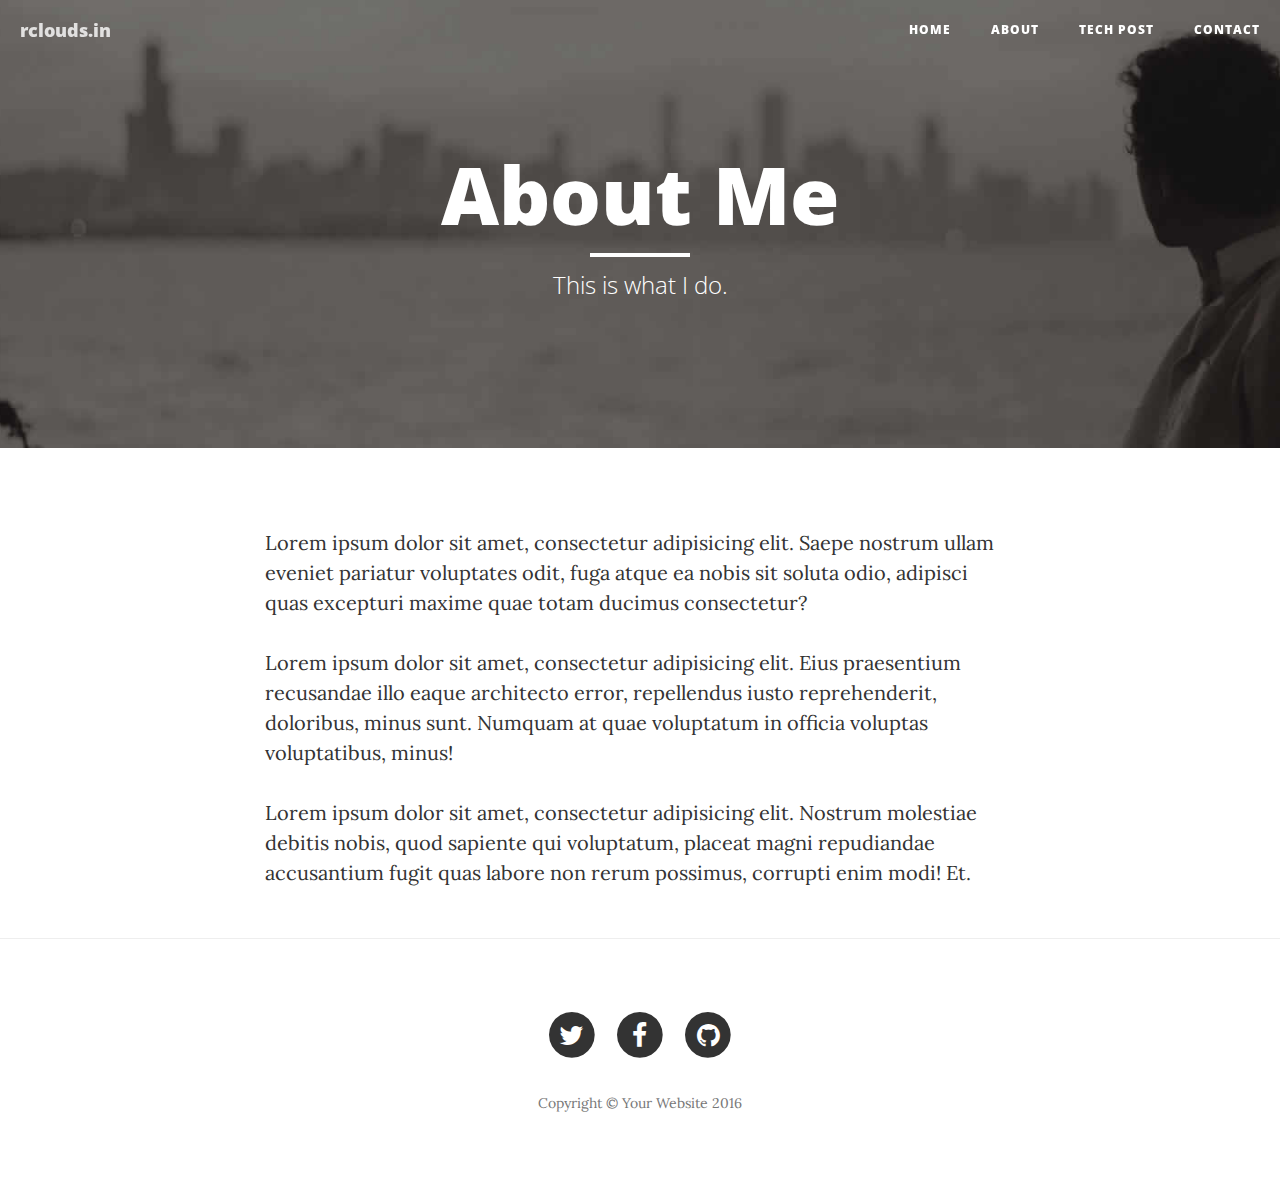
==== about.html @ 5395b3c4 "html changed as site is under con" ====
<!DOCTYPE html>
<html lang="en">

<head>

    <meta charset="utf-8">
    <meta http-equiv="X-UA-Compatible" content="IE=edge">
    <meta name="viewport" content="width=device-width, initial-scale=1">
    <meta name="description" content="">
    <meta name="author" content="">

    <title>Clean Blog - About</title>

    <!-- Bootstrap Core CSS -->
    <link href="vendor/bootstrap/css/bootstrap.min.css" rel="stylesheet">

    <!-- Theme CSS -->
    <link href="css/clean-blog.min.css" rel="stylesheet">

    <!-- Custom Fonts -->
    <link href="vendor/font-awesome/css/font-awesome.min.css" rel="stylesheet" type="text/css">
    <link href='https://fonts.googleapis.com/css?family=Lora:400,700,400italic,700italic' rel='stylesheet' type='text/css'>
    <link href='https://fonts.googleapis.com/css?family=Open+Sans:300italic,400italic,600italic,700italic,800italic,400,300,600,700,800' rel='stylesheet' type='text/css'>

    <!-- HTML5 Shim and Respond.js IE8 support of HTML5 elements and media queries -->
    <!-- WARNING: Respond.js doesn't work if you view the page via file:// -->
    <!--[if lt IE 9]>
        <script src="https://oss.maxcdn.com/libs/html5shiv/3.7.0/html5shiv.js"></script>
        <script src="https://oss.maxcdn.com/libs/respond.js/1.4.2/respond.min.js"></script>
    <![endif]-->

</head>

<body>

    <!-- Navigation -->
    <nav class="navbar navbar-default navbar-custom navbar-fixed-top">
        <div class="container-fluid">
            <!-- Brand and toggle get grouped for better mobile display -->
            <div class="navbar-header page-scroll">
                <button type="button" class="navbar-toggle" data-toggle="collapse" data-target="#bs-example-navbar-collapse-1">
                    <span class="sr-only">Toggle navigation</span>
                    Menu <i class="fa fa-bars"></i>
                </button>
                <a class="navbar-brand" href="index.html">rclouds.in</a>
            </div>

            <!-- Collect the nav links, forms, and other content for toggling -->
            <div class="collapse navbar-collapse" id="bs-example-navbar-collapse-1">
                <ul class="nav navbar-nav navbar-right">
                    <li>
                        <a href="index.html">Home</a>
                    </li>
                    <li>
                        <a href="about.html">About</a>
                    </li>
                    <li>
                        <a href="post.html">Tech Post</a>
                    </li>
                    <li>
                        <a href="contact.html">Contact</a>
                    </li>
                </ul>
            </div>
            <!-- /.navbar-collapse -->
        </div>
        <!-- /.container -->
    </nav>

    <!-- Page Header -->
    <!-- Set your background image for this header on the line below. -->
    <header class="intro-header" style="background-image: url('img/about-bg.jpg')">
        <div class="container">
            <div class="row">
                <div class="col-lg-8 col-lg-offset-2 col-md-10 col-md-offset-1">
                    <div class="page-heading">
                        <h1>About Me</h1>
                        <hr class="small">
                        <span class="subheading">This is what I do.</span>
                    </div>
                </div>
            </div>
        </div>
    </header>

    <!-- Main Content -->
    <div class="container">
        <div class="row">
            <div class="col-lg-8 col-lg-offset-2 col-md-10 col-md-offset-1">
                <p>Lorem ipsum dolor sit amet, consectetur adipisicing elit. Saepe nostrum ullam eveniet pariatur voluptates odit, fuga atque ea nobis sit soluta odio, adipisci quas excepturi maxime quae totam ducimus consectetur?</p>
                <p>Lorem ipsum dolor sit amet, consectetur adipisicing elit. Eius praesentium recusandae illo eaque architecto error, repellendus iusto reprehenderit, doloribus, minus sunt. Numquam at quae voluptatum in officia voluptas voluptatibus, minus!</p>
                <p>Lorem ipsum dolor sit amet, consectetur adipisicing elit. Nostrum molestiae debitis nobis, quod sapiente qui voluptatum, placeat magni repudiandae accusantium fugit quas labore non rerum possimus, corrupti enim modi! Et.</p>
            </div>
        </div>
    </div>

    <hr>

    <!-- Footer -->
    <footer>
        <div class="container">
            <div class="row">
                <div class="col-lg-8 col-lg-offset-2 col-md-10 col-md-offset-1">
                    <ul class="list-inline text-center">
                        <li>
                            <a href="#">
                                <span class="fa-stack fa-lg">
                                    <i class="fa fa-circle fa-stack-2x"></i>
                                    <i class="fa fa-twitter fa-stack-1x fa-inverse"></i>
                                </span>
                            </a>
                        </li>
                        <li>
                            <a href="#">
                                <span class="fa-stack fa-lg">
                                    <i class="fa fa-circle fa-stack-2x"></i>
                                    <i class="fa fa-facebook fa-stack-1x fa-inverse"></i>
                                </span>
                            </a>
                        </li>
                        <li>
                            <a href="#">
                                <span class="fa-stack fa-lg">
                                    <i class="fa fa-circle fa-stack-2x"></i>
                                    <i class="fa fa-github fa-stack-1x fa-inverse"></i>
                                </span>
                            </a>
                        </li>
                    </ul>
                    <p class="copyright text-muted">Copyright &copy; Your Website 2016</p>
                </div>
            </div>
        </div>
    </footer>

    <!-- jQuery -->
    <script src="vendor/jquery/jquery.min.js"></script>

    <!-- Bootstrap Core JavaScript -->
    <script src="vendor/bootstrap/js/bootstrap.min.js"></script>

    <!-- Contact Form JavaScript -->
    <script src="js/jqBootstrapValidation.js"></script>
    <script src="js/contact_me.js"></script>

    <!-- Theme JavaScript -->
    <script src="js/clean-blog.min.js"></script>

</body>

</html>
---- css/clean-blog.min.css ----
/*!
 * Start Bootstrap - Clean Blog v3.3.7+1 (http://startbootstrap.com/template-overviews/clean-blog)
 * Copyright 2013-2017 Start Bootstrap
 * Licensed under MIT (https://github.com/BlackrockDigital/startbootstrap/blob/gh-pages/LICENSE)
 */a,body{color:#333}.navbar-custom .nav li a,.navbar-custom .navbar-brand,h1,h2,h3,h4,h5,h6{font-weight:800}.caption,.intro-header .page-heading,.intro-header .site-heading,footer .copyright{text-align:center}body{font-family:Lora,'Times New Roman',serif;font-size:20px;-webkit-tap-highlight-color:#0085A1}.intro-header .page-heading .subheading,.intro-header .post-heading .subheading,.intro-header .site-heading .subheading,.navbar-custom,h1,h2,h3,h4,h5,h6{font-family:'Open Sans','Helvetica Neue',Helvetica,Arial,sans-serif}p{line-height:1.5;margin:30px 0}p a{text-decoration:underline}a:focus,a:hover{color:#0085A1}a img:focus,a img:hover{cursor:zoom-in}blockquote{color:#777;font-style:italic}hr.small{max-width:100px;margin:15px auto;border-width:4px;border-color:#fff}.navbar-custom{position:absolute;top:0;left:0;width:100%;z-index:3}.navbar-custom .navbar-header .navbar-toggle{color:#777;font-weight:800;text-transform:uppercase;font-size:12px}.navbar-custom .nav li a{text-transform:uppercase;font-size:12px;letter-spacing:1px}@media only screen and (min-width:768px){.navbar-custom{background:0 0;border-bottom:1px solid transparent}.navbar-custom .navbar-brand{color:#fff;padding:20px}.navbar-custom .navbar-brand:focus,.navbar-custom .navbar-brand:hover{color:rgba(255,255,255,.8)}.navbar-custom .nav li a{color:#fff;padding:20px}.navbar-custom .nav li a:focus,.navbar-custom .nav li a:hover{color:rgba(255,255,255,.8)}.navbar-custom .nav li ul.dropdown-menu a{color:#333}.navbar-custom .nav li ul.dropdown-menu a:focus,.navbar-custom .nav li ul.dropdown-menu a:hover{color:#0085A1}}@media only screen and (min-width:1170px){.navbar-custom{-webkit-transition:background-color .3s;-moz-transition:background-color .3s;transition:background-color .3s;-webkit-transform:translate3d(0,0,0);-moz-transform:translate3d(0,0,0);-ms-transform:translate3d(0,0,0);-o-transform:translate3d(0,0,0);transform:translate3d(0,0,0);-webkit-backface-visibility:hidden;backface-visibility:hidden}.navbar-custom.is-fixed{position:fixed;top:-61px;background-color:rgba(255,255,255,.9);border-bottom:1px solid #f2f2f2;-webkit-transition:-webkit-transform .3s;-moz-transition:-moz-transform .3s;transition:transform .3s}.navbar-custom.is-fixed .navbar-brand{color:#333}.navbar-custom.is-fixed .navbar-brand:focus,.navbar-custom.is-fixed .navbar-brand:hover{color:#0085A1}.navbar-custom.is-fixed .nav li a{color:#333}.navbar-custom.is-fixed .nav li a:focus,.navbar-custom.is-fixed .nav li a:hover{color:#0085A1}.navbar-custom.is-visible{-webkit-transform:translate3d(0,100%,0);-moz-transform:translate3d(0,100%,0);-ms-transform:translate3d(0,100%,0);-o-transform:translate3d(0,100%,0);transform:translate3d(0,100%,0)}}.intro-header{background:center center no-repeat;-webkit-background-size:cover;-moz-background-size:cover;background-size:cover;-o-background-size:cover;margin-bottom:50px}.intro-header .page-heading,.intro-header .post-heading,.intro-header .site-heading{padding:100px 0 50px;color:#fff}.intro-header .page-heading h1,.intro-header .site-heading h1{margin-top:0;font-size:50px}.intro-header .page-heading .subheading,.intro-header .site-heading .subheading{font-size:24px;line-height:1.1;display:block;font-weight:300;margin:10px 0 0}@media only screen and (min-width:768px){.intro-header .page-heading,.intro-header .post-heading,.intro-header .site-heading{padding:150px 0}.intro-header .page-heading h1,.intro-header .site-heading h1{font-size:80px}}.intro-header .post-heading h1{font-size:35px}.intro-header .post-heading .meta,.intro-header .post-heading .subheading{line-height:1.1;display:block}.intro-header .post-heading .subheading{font-size:24px;margin:10px 0 30px;font-weight:600}.intro-header .post-heading .meta{font-family:Lora,'Times New Roman',serif;font-style:italic;font-weight:300;font-size:20px}.intro-header .post-heading .meta a{color:#fff}@media only screen and (min-width:768px){.intro-header .post-heading h1{font-size:55px}.intro-header .post-heading .subheading{font-size:30px}}.post-preview>a{color:#333}.post-preview>a:focus,.post-preview>a:hover{text-decoration:none;color:#0085A1}.post-preview>a>.post-title{font-size:30px;margin-top:30px;margin-bottom:10px}.post-preview>a>.post-subtitle{margin:0 0 10px;font-weight:300}.post-preview>.post-meta{color:#777;font-size:18px;font-style:italic;margin-top:0}.post-preview>.post-meta>a{text-decoration:none;color:#333}.post-preview>.post-meta>a:focus,.post-preview>.post-meta>a:hover{color:#0085A1;text-decoration:underline}@media only screen and (min-width:768px){.post-preview>a>.post-title{font-size:36px}}.section-heading{font-size:36px;margin-top:60px;font-weight:700}.btn,.pager li>a,.pager li>span{font-family:'Open Sans','Helvetica Neue',Helvetica,Arial,sans-serif;text-transform:uppercase;font-weight:800;letter-spacing:1px}.caption{font-size:14px;padding:10px;font-style:italic;margin:0;display:block;border-bottom-right-radius:5px;border-bottom-left-radius:5px}footer{padding:50px 0 65px}footer .list-inline{margin:0;padding:0}footer .copyright{font-size:14px;margin-bottom:0}.floating-label-form-group{font-size:14px;position:relative;margin-bottom:0;padding-bottom:.5em;border-bottom:1px solid #eee}.floating-label-form-group input,.floating-label-form-group textarea{z-index:1;position:relative;padding-right:0;padding-left:0;border:none;border-radius:0;font-size:1.5em;background:0 0;box-shadow:none!important;resize:none}.floating-label-form-group label{display:block;z-index:0;position:relative;top:2em;margin:0;font-size:.85em;line-height:1.764705882em;vertical-align:middle;vertical-align:baseline;opacity:0;-webkit-transition:top .3s ease,opacity .3s ease;-moz-transition:top .3s ease,opacity .3s ease;-ms-transition:top .3s ease,opacity .3s ease;transition:top .3s ease,opacity .3s ease}.floating-label-form-group::not(:first-child){padding-left:14px;border-left:1px solid #eee}.floating-label-form-group-with-value label{top:0;opacity:1}.floating-label-form-group-with-focus label{color:#0085A1}form .row:first-child .floating-label-form-group{border-top:1px solid #eee}.btn{font-size:14px;border-radius:0;padding:15px 25px}.btn-lg{font-size:16px;padding:25px 35px}.btn-default:focus,.btn-default:hover{background-color:#0085A1;border:1px solid #0085A1;color:#fff}.pager{margin:20px 0 0}.pager li>a,.pager li>span{font-size:14px;padding:15px 25px;background-color:#fff;border-radius:0}.pager li>a:focus,.pager li>a:hover{color:#fff;background-color:#0085A1;border:1px solid #0085A1}.pager .disabled>a,.pager .disabled>a:focus,.pager .disabled>a:hover,.pager .disabled>span{color:#777;background-color:#333;cursor:not-allowed}::-moz-selection{color:#fff;text-shadow:none;background:#0085A1}::selection{color:#fff;text-shadow:none;background:#0085A1}img::selection{color:#fff;background:0 0}img::-moz-selection{color:#fff;background:0 0}
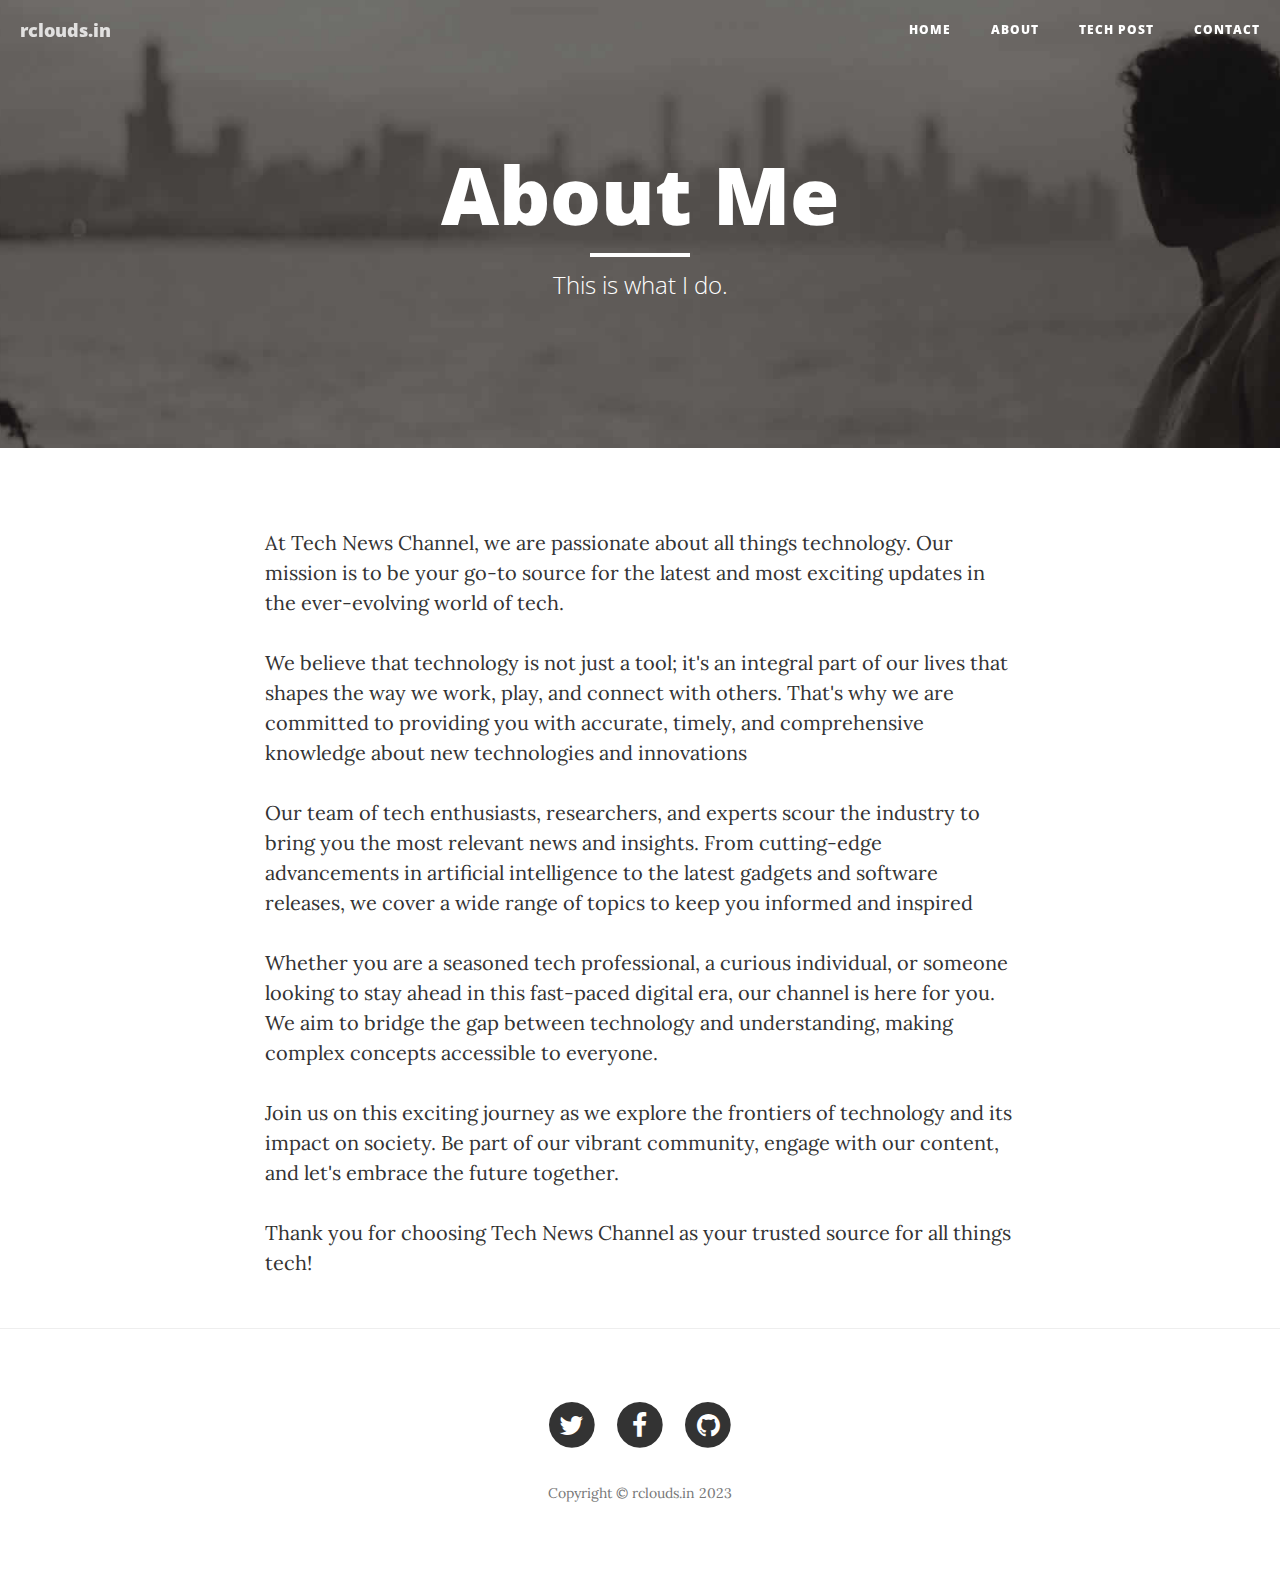
==== commit fbbe3ed9: "chaned about content" ====
--- a/about.html
+++ b/about.html
@@ -87,9 +87,12 @@
     <div class="container">
         <div class="row">
             <div class="col-lg-8 col-lg-offset-2 col-md-10 col-md-offset-1">
-                <p>Lorem ipsum dolor sit amet, consectetur adipisicing elit. Saepe nostrum ullam eveniet pariatur voluptates odit, fuga atque ea nobis sit soluta odio, adipisci quas excepturi maxime quae totam ducimus consectetur?</p>
-                <p>Lorem ipsum dolor sit amet, consectetur adipisicing elit. Eius praesentium recusandae illo eaque architecto error, repellendus iusto reprehenderit, doloribus, minus sunt. Numquam at quae voluptatum in officia voluptas voluptatibus, minus!</p>
-                <p>Lorem ipsum dolor sit amet, consectetur adipisicing elit. Nostrum molestiae debitis nobis, quod sapiente qui voluptatum, placeat magni repudiandae accusantium fugit quas labore non rerum possimus, corrupti enim modi! Et.</p>
+                <p>At Tech News Channel, we are passionate about all things technology. Our mission is to be your go-to source for the latest and most exciting updates in the ever-evolving world of tech.</p>
+                <p>We believe that technology is not just a tool; it's an integral part of our lives that shapes the way we work, play, and connect with others. That's why we are committed to providing you with accurate, timely, and comprehensive knowledge about new technologies and innovations</p>
+                <p>Our team of tech enthusiasts, researchers, and experts scour the industry to bring you the most relevant news and insights. From cutting-edge advancements in artificial intelligence to the latest gadgets and software releases, we cover a wide range of topics to keep you informed and inspired</p>
+                <p>Whether you are a seasoned tech professional, a curious individual, or someone looking to stay ahead in this fast-paced digital era, our channel is here for you. We aim to bridge the gap between technology and understanding, making complex concepts accessible to everyone.</p>
+                <p>Join us on this exciting journey as we explore the frontiers of technology and its impact on society. Be part of our vibrant community, engage with our content, and let's embrace the future together.</p>
+                <p>Thank you for choosing Tech News Channel as your trusted source for all things tech!</p>
             </div>
         </div>
     </div>
@@ -127,7 +130,7 @@
                             </a>
                         </li>
                     </ul>
-                    <p class="copyright text-muted">Copyright &copy; Your Website 2016</p>
+                    <p class="copyright text-muted">Copyright &copy; rclouds.in 2023</p>
                 </div>
             </div>
         </div>
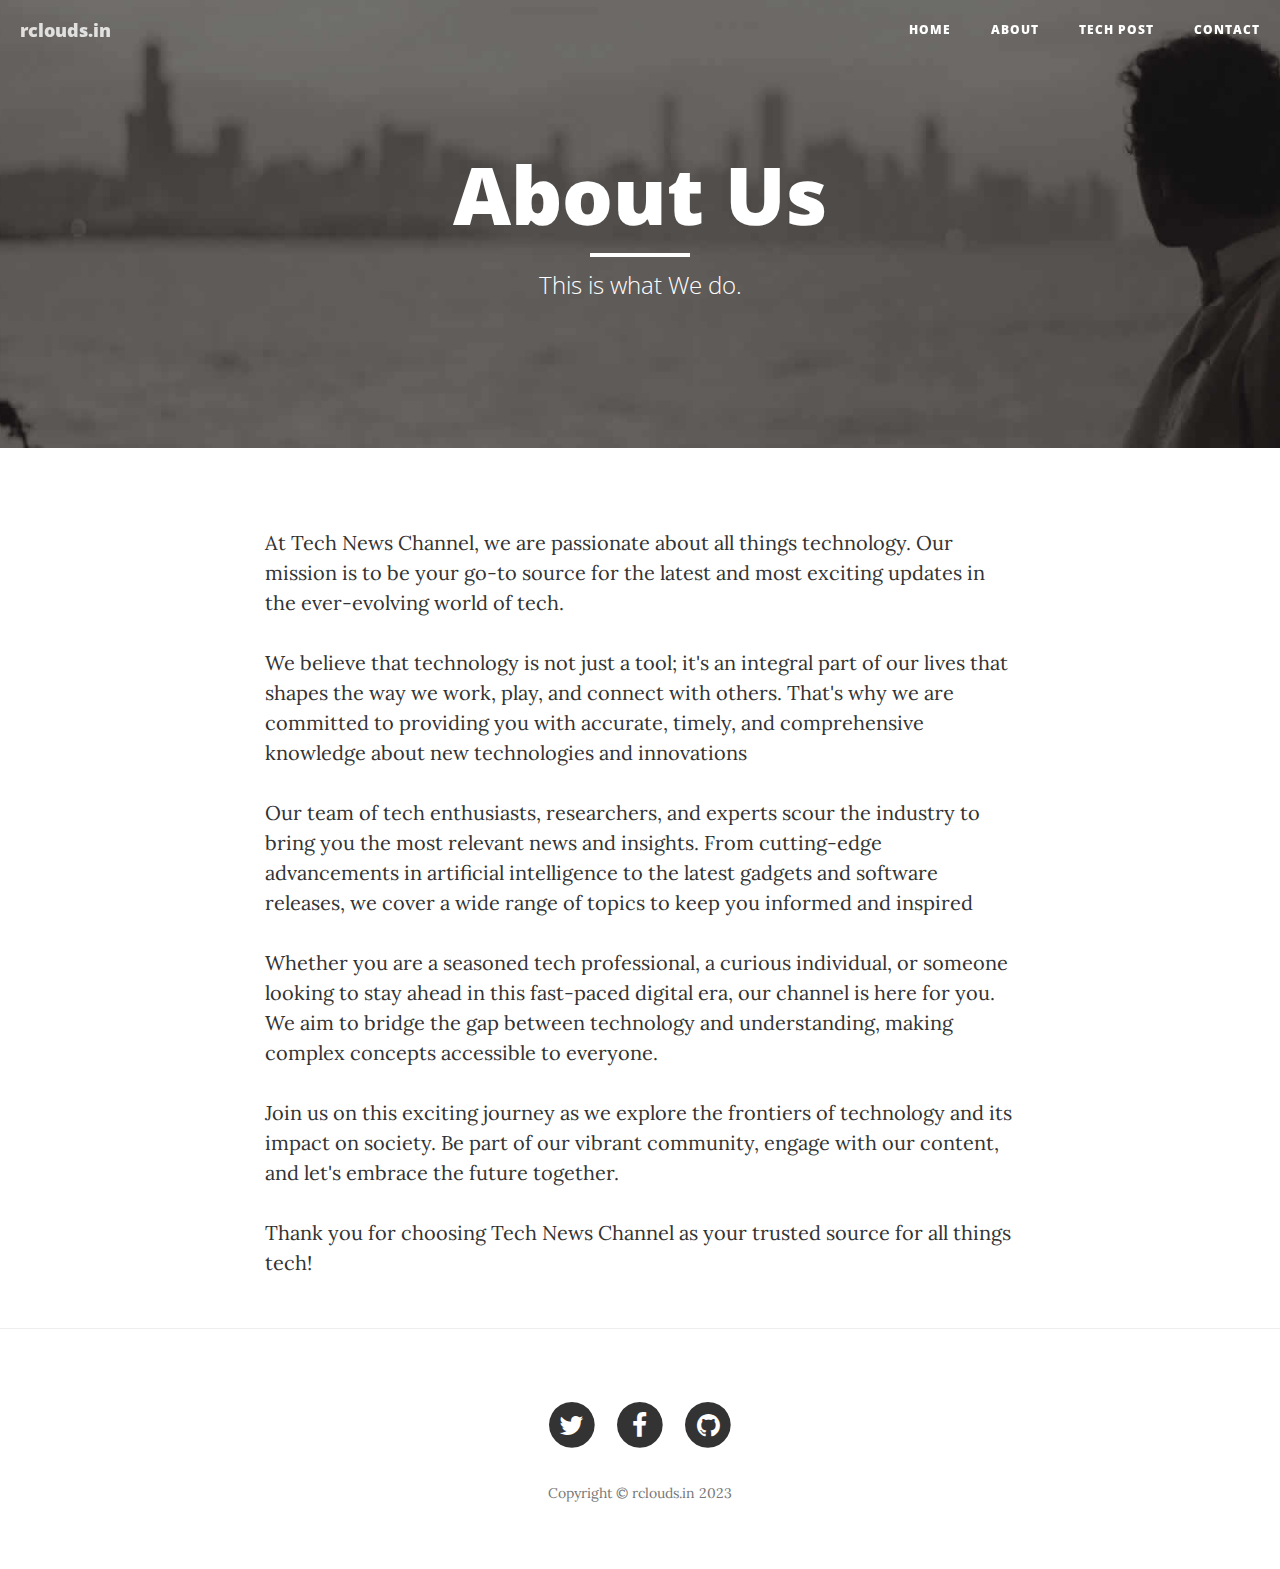
==== commit 0d6aea92: "updated about page" ====
--- a/about.html
+++ b/about.html
@@ -9,7 +9,7 @@
     <meta name="description" content="">
     <meta name="author" content="">
 
-    <title>Clean Blog - About</title>
+    <title>rclouds - About</title>
 
     <!-- Bootstrap Core CSS -->
     <link href="vendor/bootstrap/css/bootstrap.min.css" rel="stylesheet">
@@ -74,9 +74,9 @@
             <div class="row">
                 <div class="col-lg-8 col-lg-offset-2 col-md-10 col-md-offset-1">
                     <div class="page-heading">
-                        <h1>About Me</h1>
+                        <h1>About Us</h1>
                         <hr class="small">
-                        <span class="subheading">This is what I do.</span>
+                        <span class="subheading">This is what We do.</span>
                     </div>
                 </div>
             </div>
